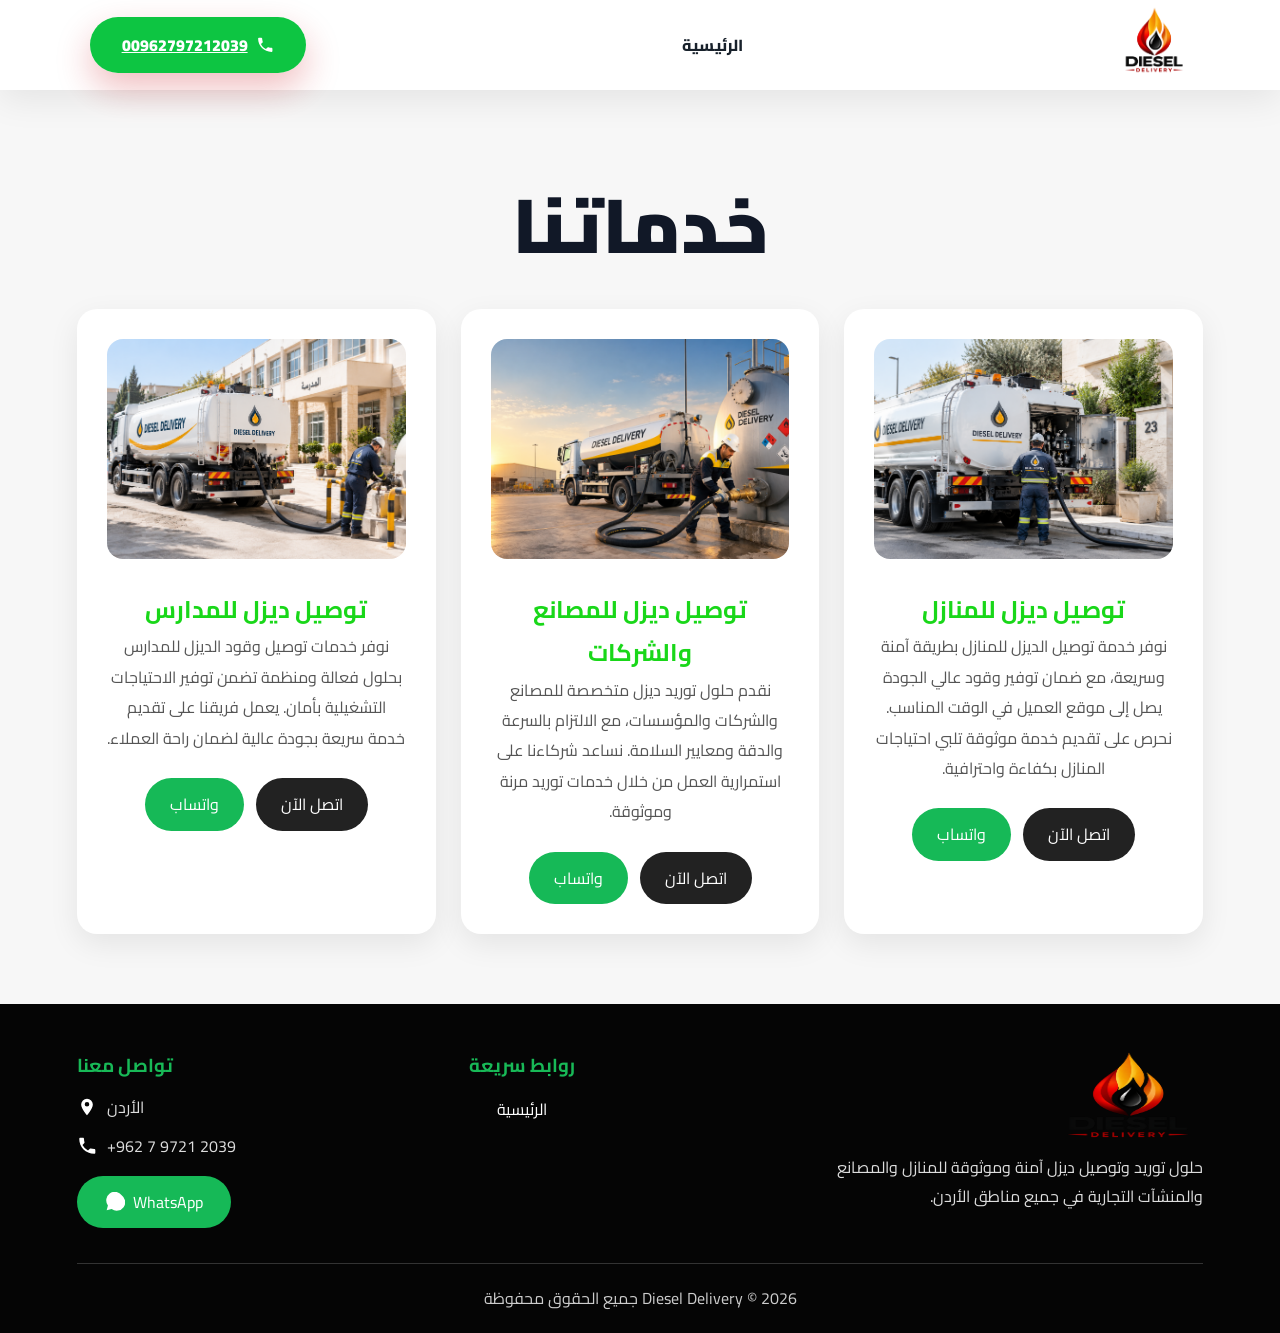
==== service.html @ 0b21d1fc "Add files via upload" ====
<!DOCTYPE html>
<html lang="ar" dir="rtl">
<head>
<meta charset="UTF-8">
<meta name="viewport" content="width=device-width, initial-scale=1.0">
<link rel="icon" type="image/x-icon" href="assets/logo.png">

<title>خدماتنا | Diesel Delivery</title>
<link rel="stylesheet" href="style.css">
</head>
<body>

    <header>
      <a href="index.html"><img src="assets/logo.png" class="logo"></a>

<button class="menu-toggle" aria-label="Menu">☰</button>
<nav id="mainNav">
<a href="index.html">الرئيسية</a>
</nav>
<a class="phone" href="tel:+962797212039">
<svg class="nav-phone-icon" viewBox="0 0 24 24" aria-hidden="true">
<path d="M6.6 10.8c1.8 3.5 3.1 4.8 6.6 6.6l2.2-2.2c.3-.3.8-.4 1.2-.2 1.3.5 2.7.8 4.1.8.7 0 1.2.5 1.2 1.2V20c0 .7-.5 1.2-1.2 1.2C10.8 21.2 2.8 13.2 2.8 3.4 2.8 2.7 3.3 2.2 4 2.2h3c.7 0 1.2.5 1.2 1.2 0 1.4.3 2.8.8 4.1.1.4.1.8-.2 1.2z"/>
</svg>
00962797212039</a>
</header>

<section class="services-page">
<h1>خدماتنا</h1>

<div class="services-grid">

<div class="service-card">
<img class="service-image" src="assets/home-diesel.png" alt="توصيل ديزل للمنازل">
<h2>توصيل ديزل للمنازل</h2>
<p>نوفر خدمة توصيل الديزل للمنازل بطريقة آمنة وسريعة، مع ضمان توفير وقود عالي الجودة يصل إلى موقع العميل في الوقت المناسب. نحرص على تقديم خدمة موثوقة تلبي احتياجات المنازل بكفاءة واحترافية.</p>
<div class="service-actions">
<a href="tel:+962797212039">اتصل الآن</a>
<a href="https://wa.me/962797212039">واتساب</a>
</div>
</div>

<div class="service-card">
<img class="service-image" src="assets/factory-diesel.png" alt="توصيل ديزل للمصانع والشركات">
<h2>توصيل ديزل للمصانع والشركات</h2>
<p>نقدم حلول توريد ديزل متخصصة للمصانع والشركات والمؤسسات، مع الالتزام بالسرعة والدقة ومعايير السلامة. نساعد شركاءنا على استمرارية العمل من خلال خدمات توريد مرنة وموثوقة.</p>
<div class="service-actions">
<a href="tel:+962797212039">اتصل الآن</a>
<a href="https://wa.me/962797212039">واتساب</a>
</div>
</div>

<div class="service-card">
<img class="service-image" src="assets/school-diesel.png" alt="توصيل ديزل للمدارس">
<h2>توصيل ديزل للمدارس</h2>
<p>نوفر خدمات توصيل وقود الديزل للمدارس بحلول فعالة ومنظمة تضمن توفير الاحتياجات التشغيلية بأمان. يعمل فريقنا على تقديم خدمة سريعة بجودة عالية لضمان راحة العملاء.</p>
<div class="service-actions">
<a href="tel:+962797212039">اتصل الآن</a>
<a href="https://wa.me/962797212039">واتساب</a>
</div>
</div>

</div>
</section>

<footer class="professional-footer">
  <div class="footer-container">

    <div class="footer-brand">
      <img src="assets/logo.png" alt="Diesel Delivery">
      <p>
        حلول توريد وتوصيل ديزل آمنة وموثوقة للمنازل والمصانع والمنشآت التجارية
        في جميع مناطق الأردن.
      </p>
    </div>

    <div class="footer-links">
      <h3>روابط سريعة</h3>
      <a href="#home">الرئيسية</a>
    </div>

    <div class="footer-contact">
      <h3>تواصل معنا</h3>
      <p class="contact-item">
        <span class="svg-icon location-icon"></span>
        الأردن
      </p>
      <p class="contact-item">
        <span class="svg-icon phone-icon"></span>
        +962 7 9721 2039
      </p>
      <a class="whatsapp-btn" href="#">
        <span class="svg-icon whatsapp-icon"></span>
        WhatsApp
      </a>
    </div>

  </div>

  <div class="footer-bottom">
    Diesel Delivery © 2026 جميع الحقوق محفوظة
  </div>
</footer>
<script>
const btn=document.querySelector(".menu-toggle");
const nav=document.querySelector("#mainNav");
btn.addEventListener("click",()=>{nav.classList.toggle("open");btn.classList.toggle("active");});
nav.querySelectorAll("a").forEach(a=>a.addEventListener("click",()=>nav.classList.remove("open")));
</script>
</body>
</html>
---- style.css ----
@import url("https://fonts.googleapis.com/css2?family=Cairo:wght@400;600;700;800;900&display=swap");

:root {
  --red: #0dc542;
  --red2: #0dc542;
  --dark: #07111b;
  --gold: #f5b942;
  --bg: #f6f8fb;
  --text: #111827;
  --shadow: 0 25px 70px rgba(7, 17, 27, 0.12);
}
* {
  box-sizing: border-box;
  margin: 0;
  padding: 0;
}
html {
  scroll-behavior: smooth;
}
body {
  font-family: Cairo, Arial, sans-serif;
  color: var(--text);
  background: #fff;
  line-height: 1.8;
}
header {
  height: 90px;
  padding: 0 7%;
  display: flex;
  align-items: center;
  justify-content: space-between;
  position: sticky;
  top: 0;
  z-index: 50;
  background: rgba(255, 255, 255, 0.86);
  backdrop-filter: blur(18px);
  box-shadow: 0 10px 35px rgba(0, 0, 0, 0.08);
}
.logo {
  height: 72px;
  transition: 0.4s;
}
.logo:hover {
  transform: scale(1.08);
}
nav a {
  margin: 0 14px;
  color: #18212b;
  text-decoration: none;
  font-weight: 800;
  transition: 0.3s;
  position: relative;
}
nav a:before {
  content: "";
  position: absolute;
  right: 0;
  bottom: -10px;
  width: 0;
  height: 3px;
  background: var(--red);
  transition: 0.3s;
}
nav a:hover {
  color: var(--red);
}
nav a:hover:before {
  width: 100%;
}
.phone,
button {
  border: 0;
  border-radius: 50px;
  padding: 14px 32px;
  font-family: inherit;
  font-weight: 900;
  color: #fff;
  background: linear-gradient(135deg, var(--red), var(--red2));
  box-shadow: 0 15px 35px rgba(201, 21, 29, 0.28);
  cursor: pointer;
  transition: 0.35s;
}
.phone:hover,
button:hover {
  transform: translateY(-5px);
  box-shadow: 0 22px 45px rgba(201, 21, 29, 0.35);
}
.hero {
  min-height: 860px;
  display: flex;
  align-items: center;
  position: relative;
  overflow: hidden;
  background:
    linear-gradient(
      268deg,
      rgba(5, 12, 20, 0.88) 0%,
      rgba(5, 12, 20, 0.62) 70%,
      rgba(5, 12, 20, 0.15) 125%
    ),
    url(assets/hero-truck.png) center / cover;
}
.hero:before {
  content: "";
  position: absolute;
  inset: 0;
  background: radial-gradient(circle at 80% 50%, rgb(35 141 43 / 35%), transparent 35%);
}
.hero .content {
  position: relative;
  z-index: 2;
  /* max-width:700px; */
  color: #fff;
  /* padding:40px; */
  animation: heroFade 0.9s ease;
}
.hero .content span {
  display: inline-block;
  background: rgba(255, 255, 255, 0.12);
  border: 1px solid rgba(255, 255, 255, 0.25);
  padding: 8px 22px;
  border-radius: 50px;
  backdrop-filter: blur(10px);
  color: #fff;
}
.hero h1 {
  font-size: clamp(42px, 5vw, 72px);
  line-height: 1.15;
  font-weight: 900;
  margin: 20px 0;
}
.hero h1 b {
  color: #2ac96b;
}
.hero p {
  font-size: 20px;
  color: #f1f5f9;
  max-width: 560px;
}
.hero button {
  border: none;
  border-radius: 14px;
  padding: 15px 34px;
  font-size: 17px;
  font-weight: 800;
  margin: 25px 8px 0 0;
  cursor: pointer;
  transition: 0.3s;
  background: #c9151d;
  color: white;
  box-shadow: 0 15px 35px rgba(201, 21, 29, 0.35);
}
.hero button:hover {
  transform: translateY(-5px);
}
.hero .outline {
  background: transparent;
  border: 2px solid #fff;
}
@keyframes heroFade {
  from {
    opacity: 0;
    transform: translateY(30px);
  }
  to {
    opacity: 1;
    transform: none;
  }
}
.hero:after {
  content: "";
  position: absolute;
  inset: auto 0 0;
  height: 90px;
  background: linear-gradient(transparent, #fff);
}
.content {
  width: 58%;
  padding-right: 8%;
  position: relative;
  z-index: 2;
}
.content span {
  display: inline-block;
  background: #fff1f2;
  color: var(--red);
  padding: 8px 22px;
  border-radius: 40px;
  font-weight: 900;
}
h1 {
  font-size: 76px;
  line-height: 1.15;
  font-weight: 900;
  margin: 22px 0;
}
h1 b {
  color: var(--red);
}
.content p {
  font-size: 23px;
  /* color: #374151; */
  max-width: 650px;
  margin-bottom: 35px;
}
.outline {
  background: #fff;
  color: var(--dark);
  border: 2px solid var(--dark);
  box-shadow: none;
  margin-right: 12px;
}
.features {
  display: grid;
  grid-template-columns: repeat(4, 1fr);
  gap: 25px;
  padding: 40px 8% 90px;
  background: #fff;
}
.features div {
  background: #fff;
  padding: 35px 20px;
  text-align: center;
  border-radius: 28px;
  box-shadow: var(--shadow);
  border: 1px solid #eef2f7;
  transition: 0.35s;
}
.features div:hover {
  transform: translateY(-12px);
  border-color: #ffd1d4;
}
.features div:first-letter {
  font-size: 45px;
}
.features h3 {
  font-size: 23px;
  margin: 15px 0 5px;
}
.about {
  padding: 100px 8%;
  display: flex;
  align-items: center;
  gap: 80px;
  background: var(--bg);
}
.about img {
  width: 48%;
  border-radius: 35px;
  box-shadow: var(--shadow);
}
.about h2,
.order h2,
.areas h2 {
  font-size: 44px;
  line-height: 1.3;
  margin-bottom: 20px;
  font-weight: 900;
}
.about p,
.order p,
.areas p {
  font-size: 21px;
}
.order {
  padding: 100px 8%;
  background:
    linear-gradient(rgba(0, 0, 0, 0.72), rgba(0, 0, 0, 0.72)),
    url("assets/delivery.png") center/cover;
  color: #fff;
}
.areas {
  text-align: center;
  padding: 90px 8%;
}
footer {
  background: var(--dark);
  color: #fff;
  padding: 45px 8%;
  /* display: flex; */
  justify-content: space-between;
  align-items: center;
}
footer img {
  height: 95px;
}
@media (max-width: 900px) {
  header {
    height: auto;
    padding: 15px;
    flex-direction: column;
    gap: 15px;
  }
  nav {
    display: none;
  }
  .hero {
    min-height: 650px;
  }
  .content {
    width: 100%;
    padding: 50px 25px;
    text-align: center;
  }
  h1 {
    font-size: 43px;
  }
  .content p {
    font-size: 18px;
    color: white;
  }
  .features {
    grid-template-columns: 1fr;
    padding: 30px 25px;
  }
  .about {
    flex-direction: column;
    padding: 60px 25px;
    gap: 35px;
  }
  .about img {
    width: 100%;
  }
  .about h2,
  .order h2,
  .areas h2 {
    font-size: 32px;
  }
  footer {
    flex-direction: column;
    gap: 20px;
    text-align: center;
  }
}

.why-us {
  padding: 90px 8%;
  background: linear-gradient(180deg, #fff, #f6f8fb);
}
.section-title {
  text-align: center;
  max-width: 850px;
  margin: auto;
}
.section-title span {
  display: inline-block;
  color: var(--red);
  background: #fff0f1;
  padding: 7px 25px;
  border-radius: 30px;
  font-weight: 900;
}
.section-title h2 {
  font-size: 45px;
  font-weight: 900;
  margin: 15px 0;
}
.section-title p {
  font-size: 20px;
  color: #4b5563;
}
.features {
  padding: 50px 0 0;
  background: transparent;
}
.feature-card svg {
  width: 55px;
  height: 55px;
  fill: var(--red);
  margin-bottom: 15px;
}
.feature-card svg path {
  stroke: none;
}
.feature-card {
  min-height: 250px;
}
@media (max-width: 900px) {
  .features {
    grid-template-columns: 1fr 1fr;
  }
  .section-title h2 {
    font-size: 32px;
  }
}
@media (max-width: 600px) {
  .features {
    grid-template-columns: 1fr;
  }
}

.menu-toggle {
  display: none;
  background: var(--red);
  color: #fff;
  border: 0;
  border-radius: 12px;
  font-size: 28px;
  width: 50px;
  height: 45px;
  cursor: pointer;
  padding: 0;
}
@media (max-width: 900px) {
  header {
    flex-direction: row;
    position: sticky;
    padding: 12px 20px;
    height: 75px;
  }
  .logo {
    height: 55px;
  }
  .menu-toggle {
    display: block;
  }
  nav {
    display: flex;
    position: absolute;
    top: 75px;
    right: 0;
    left: 0;
    background: #fff;
    flex-direction: column;
    padding: 25px;
    gap: 20px;
    box-shadow: 0 15px 35px rgba(0, 0, 0, 0.12);
    transform: translateY(-20px);
    opacity: 0;
    pointer-events: none;
    transition: 0.3s;
  }
  nav.open {
    transform: translateY(0);
    opacity: 1;
    pointer-events: auto;
  }
  nav a {
    margin: 0;
    padding: 10px 0;
  }
  .phone {
    display: none;
  }
}

/* Premium Energy CTA */
.order {
  margin: 80px auto;
  width: 86%;
  padding: 70px 30px;
  border-radius: 35px;
  background: linear-gradient(135deg, #07111b, #182b3d);
  color: #fff;
  text-align: center;
  position: relative;
  overflow: hidden;
  box-shadow: 0 30px 80px rgba(7, 17, 27, 0.25);
}
.order:before {
  content: "";
  position: absolute;
  width: 350px;
  height: 350px;
  background: rgb(21 201 70 / 35%);
  filter: blur(80px);
  top: -150px;
  right: -100px;
}
.order h2,
.order p,
.order button {
  position: relative;
}
.order h2 {
  font-size: 42px;
  margin-bottom: 15px;
}
.order p {
  font-size: 20px;
  margin-bottom: 30px;
  color: #e5e7eb;
}
.order .outline {
  background: transparent;
  border: 2px solid #fff;
  margin-right: 12px;
}

/* Floating WhatsApp */
.floating-whatsapp {
  position: fixed;
  left: 28px;
  bottom: 28px;
  width: 68px;
  height: 68px;
  border-radius: 50%;
  background: #25d366;
  display: flex;
  align-items: center;
  justify-content: center;
  z-index: 999;
  box-shadow: 0 15px 35px rgba(0, 0, 0, 0.25);
  animation: whatsappPulse 2s infinite;
}
.floating-whatsapp svg {
  width: 38px;
  height: 38px;
  fill: #fff;
}
@keyframes whatsappPulse {
  0% {
    transform: scale(1);
  }
  50% {
    transform: scale(1.08);
  }
  100% {
    transform: scale(1);
  }
}
@media (max-width: 768px) {
  .order {
    width: 92%;
    padding: 45px 20px;
  }
  .order h2 {
    font-size: 30px;
  }
  .floating-whatsapp {
    width: 58px;
    height: 58px;
    left: 18px;
    bottom: 18px;
  }
}

/* SVG Action Buttons */
.hero-btn,
.cta-btn {
  display: inline-flex;
  align-items: center;
  justify-content: center;
  gap: 10px;
  text-decoration: none;
  padding: 15px 28px;
  border-radius: 14px;
  font-weight: 700;
  cursor: pointer;
}
.hero-btn svg,
.cta-btn svg {
  width: 22px;
  height: 22px;
  fill: currentColor;
}
.whatsapp-btn {
  background: #25d366;
  color: #fff;
}
.call-btn {
  color: #fff;
}
.call-btn svg {
  fill: currentColor;
}
.cta-btn {
  padding: 15px 28px;
  border-radius: 14px;
  font-weight: 700;
}
.order .cta-btn {
  margin: 8px;
}

/* Navbar phone SVG */
.phone{
    display:flex;
    align-items:center;
    justify-content:center;
    gap:8px;
}
.nav-phone-icon{
    width:18px;
    height:18px;
    fill:currentColor;
}


.professional-footer{
 background:#050505;
 color:#fff;
 padding:45px 6% 20px;
}
.footer-container{
 display:flex;
 justify-content:space-between;
 gap:40px;
}
.footer-brand{width:35%;}
.footer-brand img{width:150px;}
.footer-brand p{line-height:1.8;color:#ddd;}
.footer-links{text-align:center;display:flex;flex-direction:column;gap:12px;}
.footer-links h3,.footer-contact h3{color:#18b957;}
.footer-links a{color:white;text-decoration:none;}
.footer-contact{direction:ltr;}
.contact-item{
 display:flex;
     margin-top: 10px;
 align-items:center;
 gap:10px;
 color:#ddd;
}
.svg-icon{
 width:20px;
 height:20px;
 display:inline-block;
 background-position:center;
 background-repeat:no-repeat;
 background-size:contain;
}
.phone-icon{
 background-image:url("data:image/svg+xml,%3Csvg xmlns='http://www.w3.org/2000/svg' fill='white' viewBox='0 0 24 24'%3E%3Cpath d='M6.6 10.8a15.4 15.4 0 006.6 6.6l2.2-2.2c.3-.3.8-.4 1.2-.2 1.3.4 2.7.6 4.1.6.7 0 1.3.6 1.3 1.3V20c0 .7-.6 1.3-1.3 1.3C10.4 21.3 2.7 13.6 2.7 3.3 2.7 2.6 3.3 2 4 2h3.1c.7 0 1.3.6 1.3 1.3 0 1.4.2 2.8.6 4.1.1.4 0 .8-.2 1.1z'/%3E%3C/svg%3E");
}
.whatsapp-icon{
 background-image:url("data:image/svg+xml,%3Csvg xmlns='http://www.w3.org/2000/svg' fill='white' viewBox='0 0 24 24'%3E%3Cpath d='M20 3.9A10 10 0 003.5 16.1L2 22l6-1.5A10 10 0 1020 3.9z'/%3E%3C/svg%3E");
}
.location-icon{
 background-image:url("data:image/svg+xml,%3Csvg xmlns='http://www.w3.org/2000/svg' fill='white' viewBox='0 0 24 24'%3E%3Cpath d='M12 2a7 7 0 00-7 7c0 5 7 13 7 13s7-8 7-13a7 7 0 00-7-7zm0 9.5A2.5 2.5 0 1112 6a2.5 2.5 0 010 5.5z'/%3E%3C/svg%3E");
}
.whatsapp-btn{
      margin-top: 15px;
 display:inline-flex;
 align-items:center;
 gap:8px;
 background:#16b957;
 color:#fff;
 padding:12px 28px;
 border-radius:30px;
 text-decoration:none;
}
.footer-bottom{
 border-top:1px solid #333;
 margin-top:35px;
 padding-top:20px;
 text-align:center;
 color:#ccc;
}
@media(max-width:768px){
 .footer-container{flex-direction:column;align-items:center;text-align:center;}
 .footer-brand{width:100%;}
}

.services-page{
padding:70px 6%;
background:#f7f7f7;
min-height:100vh;
}
.services-page h1{text-align:center;margin-bottom:40px;}
.services-grid{
display:grid;
grid-template-columns:repeat(auto-fit,minmax(280px,1fr));
gap:25px;
}
.service-card{
background:#fff;
padding:30px;
border-radius:20px;
box-shadow:0 10px 30px rgba(0,0,0,.08);
text-align:center;
}
.service-card h2{color:#19d719;}
.service-card p{line-height:1.9;color:#555;}
.service-actions{
display:flex;
justify-content:center;
gap:12px;
margin-top:25px;
}
.service-actions a{
padding:12px 25px;
border-radius:30px;
background:#16b957;
color:#fff;
text-decoration:none;
}
.service-actions a:first-child{background:#222;}

.service-image{
 width:100%;
 height:220px;
 object-fit:cover;
 border-radius:16px;
 margin-bottom:20px;
}

.services-home{
padding:70px 6%;
background:#f6f6f6;
direction:rtl;
}
.services-title{text-align:center;margin-bottom:40px;}
.services-title h2{color:#000000;font-size:36px;}
.services-cards{
display:grid;
grid-template-columns:repeat(3,1fr);
gap:25px;
}
.service-box{
background:#fff;
border-radius:22px;
padding:30px;
text-align:center;
box-shadow:0 10px 30px rgba(0,0,0,.08);
}
.service-box img{
width:100%;
height:220px;
object-fit:cover;
border-radius:18px;
}
.service-box h3{
color:#1be246;
font-size:25px;
margin:25px 0 15px;
}
.service-box p{
line-height:2;
color:#555;
}
.service-buttons{
/* display:flex; */
justify-content:center;
gap:15px;
margin-top:25px;
}
.service-buttons a{
padding:12px 28px;
border-radius:30px;
color:white;
text-decoration:none;
}
.call-btn{background:#222;}
.whatsapp-btn{background:#16b957;}
@media(max-width:900px){
.services-cards{grid-template-columns:1fr;}
}
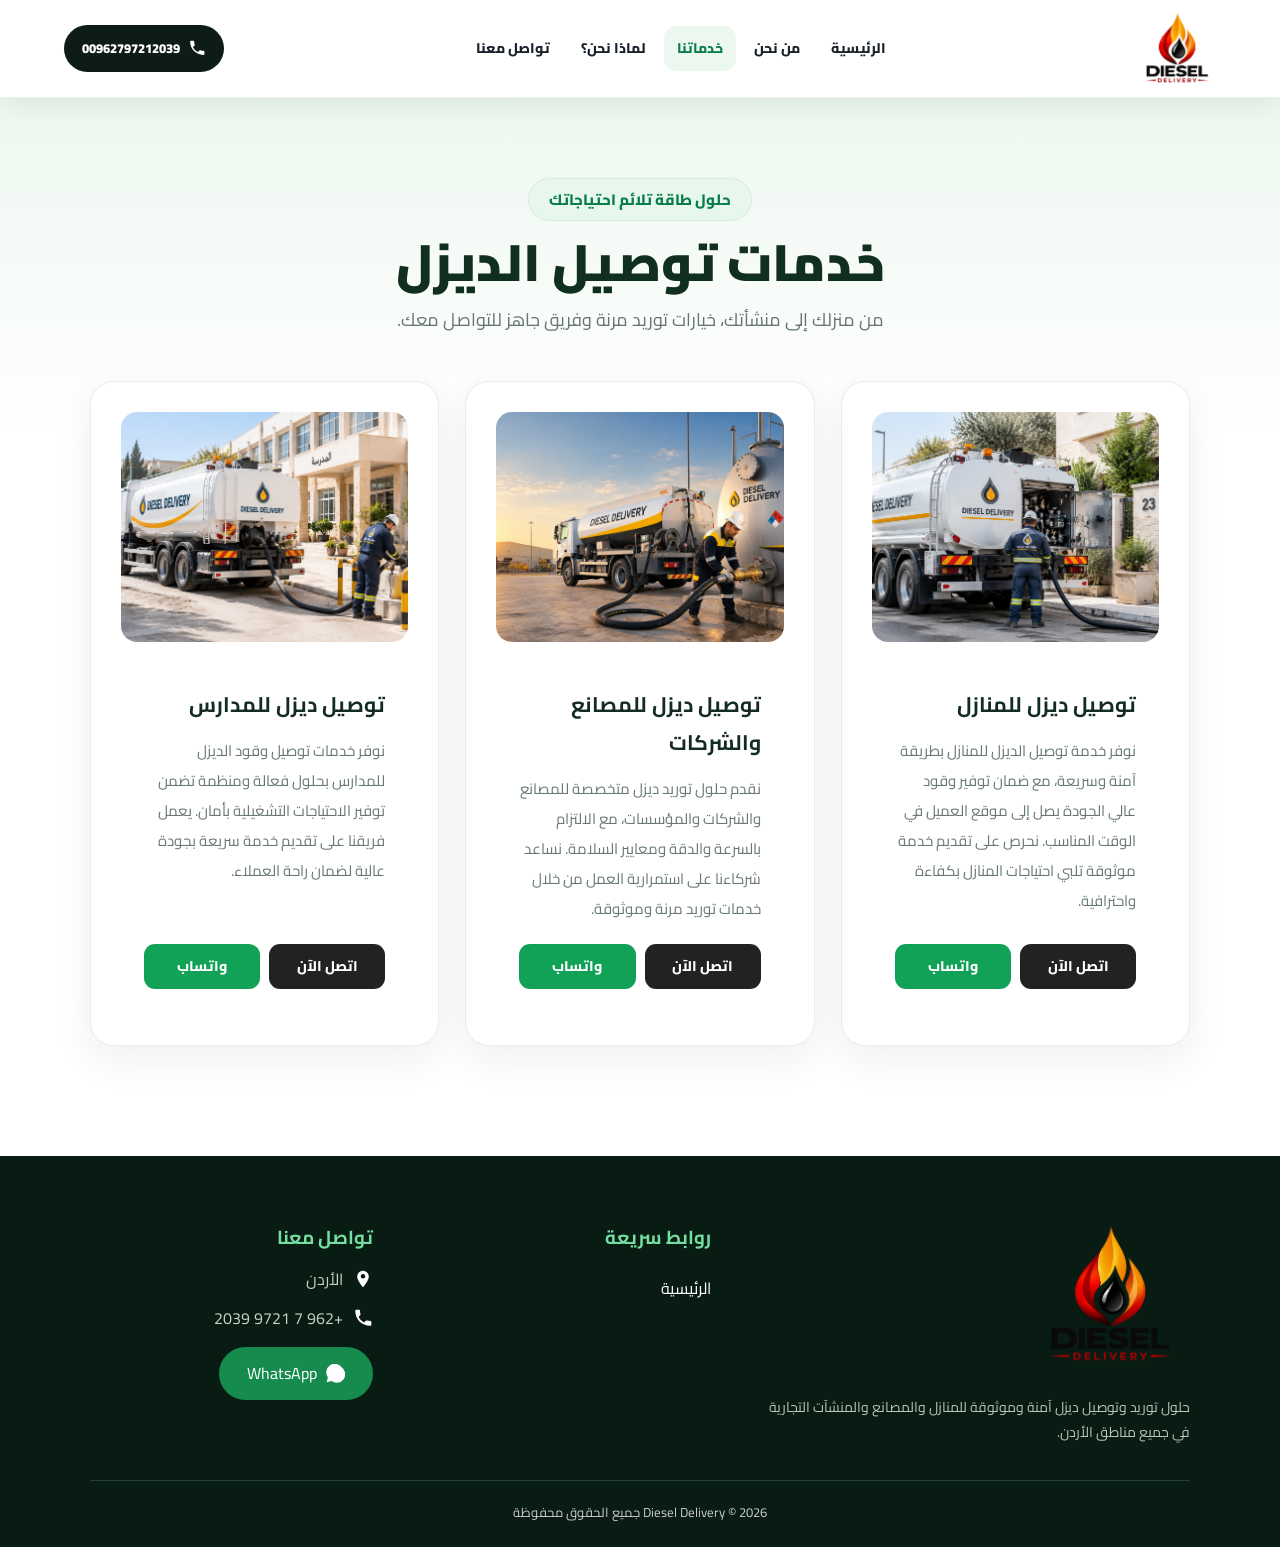
==== commit 67645b40: "edit style" ====
--- a/service.html
+++ b/service.html
@@ -11,11 +11,15 @@
 <body>
 
     <header>
-      <a href="index.html"><img src="assets/logo.png" class="logo"></a>
+      <a href="index.html"><img src="assets/logo.png" class="logo" alt="Diesel Delivery"></a>
 
-<button class="menu-toggle" aria-label="Menu">☰</button>
+<button class="menu-toggle" aria-label="فتح قائمة التنقل" aria-expanded="false" aria-controls="mainNav">☰</button>
 <nav id="mainNav">
-<a href="index.html">الرئيسية</a>
+<a href="index.html#hero">الرئيسية</a>
+<a href="index.html#about">من نحن</a>
+<a href="service.html" aria-current="page">خدماتنا</a>
+<a href="index.html#why">لماذا نحن؟</a>
+<a href="index.html#order">تواصل معنا</a>
 </nav>
 <a class="phone" href="tel:+962797212039">
 <svg class="nav-phone-icon" viewBox="0 0 24 24" aria-hidden="true">
@@ -25,7 +29,7 @@
 </header>
 
 <section class="services-page">
-<h1>خدماتنا</h1>
+<div class="services-page-intro"><span class="eyebrow">حلول طاقة تلائم احتياجاتك</span><h1>خدمات توصيل الديزل</h1><p>من منزلك إلى منشأتك، خيارات توريد مرنة وفريق جاهز للتواصل معك.</p></div>
 
 <div class="services-grid">
 
@@ -75,7 +79,7 @@
 
     <div class="footer-links">
       <h3>روابط سريعة</h3>
-      <a href="#home">الرئيسية</a>
+      <a href="index.html#hero">الرئيسية</a>
     </div>
 
     <div class="footer-contact">
@@ -88,7 +92,7 @@
         <span class="svg-icon phone-icon"></span>
         +962 7 9721 2039
       </p>
-      <a class="whatsapp-btn" href="#">
+      <a class="whatsapp-btn" href="https://wa.me/962797212039" target="_blank" rel="noopener noreferrer">
         <span class="svg-icon whatsapp-icon"></span>
         WhatsApp
       </a>
@@ -103,8 +107,8 @@
 <script>
 const btn=document.querySelector(".menu-toggle");
 const nav=document.querySelector("#mainNav");
-btn.addEventListener("click",()=>{nav.classList.toggle("open");btn.classList.toggle("active");});
-nav.querySelectorAll("a").forEach(a=>a.addEventListener("click",()=>nav.classList.remove("open")));
+btn.addEventListener("click",()=>{const opened=nav.classList.toggle("open");btn.classList.toggle("active",opened);btn.setAttribute("aria-expanded",String(opened));});
+nav.querySelectorAll("a").forEach(a=>a.addEventListener("click",()=>{nav.classList.remove("open");btn.classList.remove("active");btn.setAttribute("aria-expanded","false");}));
 </script>
 </body>
 </html>
--- a/style.css
+++ b/style.css
@@ -745,3 +745,112 @@
 @media(max-width:900px){
 .services-cards{grid-template-columns:1fr;}
 }
+
+
+/* Design refresh — keeps the original brand logo and contact information. */
+:root{--red:#13a65a;--red2:#087d49;--dark:#0d1c19;--gold:#a2e0b9;--bg:#f2f7f4;--text:#172620;--shadow:0 18px 48px rgba(8,43,29,.095)}
+body{background:#fff;color:var(--text);overflow-x:hidden}
+header{height:98px;padding:0 max(5%,calc((100vw - 1320px)/2));background:rgba(255,255,255,.96);box-shadow:0 4px 28px rgba(10,35,25,.09);border-bottom:1px solid #ecf2ed;gap:18px}
+header>a:first-child{flex:0 0 auto;display:flex;align-items:center}
+.logo{height:78px;max-width:185px;object-fit:contain}
+nav{display:flex;align-items:center;gap:5px}
+nav a{margin:0;padding:10px 13px;border-radius:12px;font-size:14px;white-space:nowrap}
+nav a:before{display:none}
+nav a:hover,nav a[aria-current="page"]{background:#ecf8ef;color:#087d49}
+.phone{background:#0d1c19;color:#fff;padding:12px 18px;text-decoration:none;white-space:nowrap;box-shadow:none;font-size:13px}
+.phone:hover{background:#087d49;box-shadow:0 12px 25px rgba(0,0,0,.14)}
+.hero{min-height:680px;background:linear-gradient(270deg,rgba(6,26,21,.93) 0%,rgba(7,31,25,.88) 34%,rgba(8,25,20,.3) 80%),url('assets/hero-truck.png') center center/cover}
+.hero:before{background:radial-gradient(ellipse at 15% 10%,rgba(28,170,99,.2),transparent 65%)}
+.hero:after{height:75px;background:linear-gradient(transparent,#fff)}
+.hero .content{width:min(790px,75%);padding:55px 7%;text-align:right}
+.hero .content span,.eyebrow{display:inline-block;background:rgba(30,192,106,.14);color:#b4ffd2;border:1px solid rgba(165,255,196,.24);border-radius:99px;padding:7px 20px;font-size:15px;font-weight:800}
+.hero h1{font-size:clamp(42px,5.3vw,78px);letter-spacing:-1px;margin:22px 0 24px;line-height:1.24}
+.hero h1 b{color:#66e5a3}
+.hero p{font-size:clamp(17px,1.7vw,22px);max-width:650px;line-height:2;color:#f0f9f4;margin:0 0 25px}
+.hero-btn,.cta-btn,.about-link,.all-services-link{display:inline-flex;justify-content:center;align-items:center;gap:10px;border-radius:13px;padding:14px 26px;font-weight:900;text-decoration:none;transition:transform .2s,box-shadow .2s,background .2s}
+.hero-btn:hover,.cta-btn:hover,.about-link:hover,.all-services-link:hover{transform:translateY(-3px)}
+.hero-btn.whatsapp-btn{background:#129955;color:white;box-shadow:0 15px 40px rgba(1,18,11,.22);margin-left:8px}
+.hero .outline{color:white;background:rgba(255,255,255,.09);border:1px solid rgba(255,255,255,.7);margin:0}
+.why-us{padding:95px 7%;background:#fff}
+.section-title{max-width:930px}
+.section-title span,.services-title .eyebrow,.services-page .eyebrow{background:#e8f7ed;color:#087d49;border:1px solid #d4ebdd}
+.section-title h2,.services-title h2{font-size:clamp(31px,3.6vw,47px);line-height:1.4;color:#122c21;margin:12px 0}
+.section-title p{font-size:17px;line-height:2;color:#607268}
+.features{gap:20px;padding:42px 0 0;grid-template-columns:repeat(4,minmax(0,1fr))}
+.features .feature-card{border:1px solid #e1eee6;border-radius:22px;background:linear-gradient(150deg,#fff,#f8fcf9);padding:30px 17px;min-height:235px;box-shadow:0 14px 34px rgba(2,45,21,.06)}
+.features .feature-card:hover{border-color:#7ccea1;transform:translateY(-7px);box-shadow:0 24px 45px rgba(2,45,21,.12)}
+.feature-card svg{fill:#119758;width:48px;height:48px}
+.feature-card h3{font-size:19px}.feature-card p{font-size:14px;color:#66776c}
+.services-home{padding:94px 7% 100px;background:#f2f7f4;text-align:center}
+.services-title{max-width:740px;margin:0 auto 39px}.services-title p{color:#607268;font-size:17px}
+.services-cards{display:grid;grid-template-columns:repeat(3,minmax(0,1fr));gap:26px;align-items:stretch}
+.service-box,.service-card{overflow:hidden;background:white;border:1px solid #e6eee9;border-radius:24px;box-shadow:0 13px 40px rgba(4,32,19,.07);text-align:right;transition:transform .25s,box-shadow .25s}
+.service-box:hover,.service-card:hover{transform:translateY(-6px);box-shadow:0 20px 48px rgba(4,32,19,.14)}
+.service-box img,.service-card img{width:100%;height:230px;object-fit:cover;display:block}
+.service-box h3,.service-card h2{font-size:21px;color:#122c21;margin:24px 23px 12px}
+.service-box p,.service-card p{font-size:15px;line-height:2;color:#687970;margin:0 23px 20px}
+.service-buttons,.service-actions{display:flex;flex-wrap:wrap;gap:9px;margin:0 23px 26px}
+.service-buttons a,.service-actions a{flex:1;min-width:95px;display:inline-flex;justify-content:center;align-items:center;text-decoration:none;border-radius:11px;padding:10px 14px;background:#122b21;color:#fff;font-weight:800;font-size:14px;transition:background .2s}
+.service-buttons a:hover,.service-actions a:hover{background:#0e8e51}
+.service-buttons .whatsapp-btn,.service-actions a:last-child{background:#11a258;color:white;margin:0}
+.all-services-link{margin-top:37px;background:#123527;color:white}
+.about{padding:105px 7%;gap:65px;background:#fff}
+.about img{width:49%;max-height:460px;object-fit:cover;border-radius:26px;box-shadow:var(--shadow)}
+.about>div{flex:1}.about h2{font-size:clamp(29px,3.2vw,43px);color:#142d22}
+.about p{font-size:17px;color:#64756c;line-height:2.1}
+.about-link{background:#108b4d;color:white;margin-top:24px}
+.order{width:86%;max-width:1300px;margin:45px auto 95px;padding:76px 25px;border-radius:29px;background:radial-gradient(circle at 8% 20%,#16663d 0%,transparent 35%),linear-gradient(125deg,#102a20,#071911);box-shadow:0 22px 55px rgba(6,39,23,.2)}
+.order:before{background:rgba(71,214,123,.2)}
+.order h2{font-size:clamp(29px,3.5vw,43px)}
+.order .outline{color:white;background:transparent;border:1px solid #fff}
+.professional-footer{background:#081c14;padding:65px 7% 22px}
+.footer-container{max-width:1250px;margin:auto;display:grid;grid-template-columns:1.5fr 1fr 1fr;gap:55px}
+.footer-brand{width:auto}.footer-brand img{width:160px;height:auto;max-height:150px;object-fit:contain}
+.footer-brand p{font-size:14px;color:#b5c9be;margin-top:15px}
+.footer-links{text-align:right;gap:9px}.footer-links h3,.footer-contact h3{color:#75dfa1;margin-bottom:10px}
+.footer-links a:hover{text-decoration:underline;color:#83e1aa}
+.footer-contact{direction:rtl}.contact-item{color:#c4d2c8}.footer-contact .whatsapp-btn{background:#168b4e}
+.footer-bottom{border-color:#244235;font-size:13px}
+.services-page{padding:80px 7% 110px;background:linear-gradient(#edf7f0 0%,#fff 330px)}
+.services-page-intro{text-align:center;max-width:810px;margin:0 auto 45px}
+.services-page h1{color:#112f20;font-size:clamp(34px,4vw,55px);margin:12px 0}
+.services-page-intro p{font-size:18px;color:#64756c}
+.services-grid{display:grid;grid-template-columns:repeat(3,minmax(0,1fr));gap:26px;max-width:1320px;margin:auto}
+.services-grid .service-card{height:100%;display:flex;flex-direction:column}
+.services-grid .service-card p{flex:1}
+.floating-whatsapp{width:58px;height:58px;background:#19a85f}
+a:focus-visible,button:focus-visible{outline:3px solid #4cca88;outline-offset:4px}
+@media(max-width:1080px){header{padding:0 3%}nav a{padding:9px 7px;font-size:13px}.phone{padding:10px;font-size:12px}.services-cards,.services-grid{gap:14px}}
+@media(max-width:900px){header{height:78px;padding:10px 5%;flex-direction:row}.logo{height:62px}nav{display:flex;top:78px;gap:6px;padding:20px;border-bottom:1px solid #e6eee9}nav a{font-size:15px;padding:11px 16px}.menu-toggle{display:block;background:#0e874a;border-radius:12px}.phone{display:none}.hero{min-height:600px;background-position:60% center}.hero .content{width:100%;padding:70px 7%;text-align:right}.hero h1{font-size:clamp(38px,7vw,60px)}.features{grid-template-columns:repeat(2,minmax(0,1fr))}.services-cards,.services-grid{grid-template-columns:repeat(2,minmax(0,1fr))}.about{gap:30px;flex-direction:column}.about img{width:100%}.footer-container{grid-template-columns:repeat(2,1fr);gap:35px}.footer-brand{grid-column:span 2}}
+@media(max-width:600px){header{padding:9px 18px}.hero{min-height:620px;background:linear-gradient(270deg,rgba(4,25,17,.92),rgba(4,25,17,.62)),url('assets/hero-truck.png') 60% center/cover}.hero .content{padding:65px 22px}.hero h1{font-size:42px}.hero p{font-size:17px}.hero-btn{margin:6px 0!important;font-size:14px;padding:12px 15px}.why-us,.services-home,.services-page{padding:65px 20px}.features,.services-cards,.services-grid{grid-template-columns:1fr}.section-title p{font-size:15px}.services-title h2,.section-title h2{font-size:30px}.feature-card{min-height:auto}.about{padding:70px 22px}.about p{font-size:15px}.order{width:92%;padding:50px 17px;margin:20px auto 70px}.order .cta-btn{margin:6px 2px;padding:12px 15px}.footer-container{display:flex;flex-direction:column;text-align:right}.footer-links{text-align:right}.footer-brand img{width:140px}.professional-footer{padding:55px 25px 18px}.services-page-intro p{font-size:16px}}
+@media(prefers-reduced-motion:reduce){*,*::before,*::after{animation:none!important;transition:none!important;scroll-behavior:auto!important}}
+
+
+/* Homepage hero inspired by the reference layout; scoped to home page only. */
+.hero.hero-split {display:block;min-height:0;padding:80px 6.7% 44px;overflow:hidden;background:radial-gradient(circle at 8% 22%,#fff 0%,transparent 36%),linear-gradient(117deg,#f8fcf9 0%,#ebf8f1 48%,#dcf2e7 100%);color:#112f23;isolation:isolate}
+.hero.hero-split:before{content:"";inset:auto;position:absolute;width:520px;height:520px;left:-200px;top:-235px;border-radius:50%;background:rgba(255,255,255,.42);pointer-events:none}
+.hero.hero-split:after{content:"";position:absolute;inset:auto 0 0;height:110px;background:linear-gradient(175deg,transparent 47%,rgba(255,255,255,.58) 48%);pointer-events:none}
+.hero-split .hero-shell{max-width:1470px;margin:0 auto;display:grid;grid-template-columns:1fr 1.05fr;direction:rtl;align-items:center;gap:clamp(35px,5.5vw,100px);position:relative;z-index:2}
+.hero-split .content.hero-copy{width:100%;max-width:690px;padding:0;text-align:right;color:#102b20;position:relative}
+.hero-split .hero-copy .hero-eyebrow{display:inline-block;padding:8px 17px;color:#0d8148;background:#e2f5e9;border:1px solid #c0e8d0;border-radius:100px;font-size:14px;font-weight:800}
+.hero-split .hero-copy h1{font-size:clamp(43px,5.2vw,88px);color:#102b20;line-height:1.32;letter-spacing:-1.5px;margin:23px 0 22px;font-weight:900}
+.hero-split .hero-copy h1 b{color:#0e9f57}
+.hero-split .hero-copy p{color:#526a60;font-size:clamp(16px,1.35vw,21px);line-height:2.05;max-width:625px;margin:0 0 30px}
+.hero-split .hero-actions{display:flex;gap:13px;flex-wrap:wrap;align-items:center}
+.hero-split .hero-actions .hero-btn{display:inline-flex;align-items:center;gap:10px;justify-content:center;margin:0!important;min-height:58px;padding:13px 22px;border-radius:14px;font-size:16px;font-weight:900;text-decoration:none;transition:transform .2s,box-shadow .2s}
+.hero-split .hero-actions .whatsapp-btn{background:#0e9f57;color:#fff;border:1px solid #0e9f57;box-shadow:0 14px 25px rgba(17,139,80,.17)}
+.hero-split .hero-actions .call-btn{background:#fff;border:1px solid #bcdcca;color:#174431;box-shadow:0 9px 25px rgba(10,77,43,.04)}
+.hero-split .hero-actions .hero-btn:hover{transform:translateY(-3px)}
+.hero-split .hero-actions .hero-btn svg{width:19px;height:19px;fill:currentColor}
+.hero-split .hero-visual{width:100%;position:relative;padding:5px 10px 26px 0;direction:rtl}
+.hero-split .hero-image-frame{aspect-ratio:1.42;overflow:hidden;border:9px solid white;border-radius:32px;box-shadow:0 24px 60px rgba(24,81,54,.16);transform:rotate(-1.2deg);background:#d7ece0}
+.hero-split .hero-image-frame img{display:block;width:100%;height:100%;object-fit:cover;object-position:48% center}
+.hero-split .hero-image-note{position:absolute;bottom:0;right:-10px;background:#123c2a;border:1px solid rgba(255,255,255,.12);color:#fff;border-radius:18px;padding:17px 24px;box-shadow:0 16px 34px rgba(10,56,30,.19);display:flex;flex-direction:column;gap:0}
+.hero-split .hero-image-note small{color:#a8eac4;font-size:13px}.hero-split .hero-image-note strong{font-size:18px;font-weight:900}
+.hero-split .hero-highlights{max-width:1260px;margin:62px auto 0;position:relative;z-index:2;display:grid;grid-template-columns:repeat(3,minmax(0,1fr));gap:6px;padding:24px;background:rgba(255,255,255,.89);border:1px solid #dcece2;border-radius:25px;box-shadow:0 12px 35px rgba(17,69,39,.06)}
+.hero-split .hero-highlights>div{display:flex;justify-content:center;align-items:center;gap:10px;color:#1c5037;font-size:15px;font-weight:800;padding:6px 12px}
+.hero-split .hero-highlights>div:not(:last-child){border-left:1px solid #d9e9df}
+.hero-split .highlight-icon{display:grid;place-items:center;width:34px;height:34px;flex:0 0 34px;color:#0b9e55;border-radius:50%;background:#e6f6eb;font-size:19px}
+@media(max-width:990px){.hero.hero-split{padding:58px 5% 35px}.hero-split .hero-shell{gap:32px;grid-template-columns:1fr 1fr}.hero-split .hero-copy h1{font-size:clamp(38px,5vw,58px)}.hero-split .hero-image-frame{aspect-ratio:1.1}.hero-split .hero-actions .hero-btn{min-height:49px;font-size:13px;padding:10px 13px}.hero-split .hero-image-note{right:0;padding:11px 14px}.hero-split .hero-image-note strong{font-size:14px}}
+@media(max-width:720px){.hero.hero-split{padding:44px 21px 28px}.hero-split .hero-shell{grid-template-columns:1fr;gap:35px}.hero-split .content.hero-copy{padding:0;text-align:center}.hero-split .hero-copy h1{font-size:clamp(37px,9vw,53px);letter-spacing:0;margin:17px 0}.hero-split .hero-copy p{font-size:16px;line-height:1.9}.hero-split .hero-actions{justify-content:center}.hero-split .hero-visual{max-width:600px;margin:0 auto;padding:0 7px 25px}.hero-split .hero-image-frame{aspect-ratio:1.5;border-width:6px;border-radius:21px}.hero-split .hero-image-note{right:-2px;bottom:4px}.hero-split .hero-highlights{margin:25px auto 0;grid-template-columns:1fr;gap:0;padding:10px 14px;border-radius:18px}.hero-split .hero-highlights>div{justify-content:flex-start;padding:9px}.hero-split .hero-highlights>div:not(:last-child){border-left:0;border-bottom:1px solid #e2eee6}}
+@media(max-width:390px){.hero-split .hero-actions{flex-direction:column}.hero-split .hero-actions .hero-btn{width:100%}.hero-split .hero-image-note strong{font-size:12px}}
